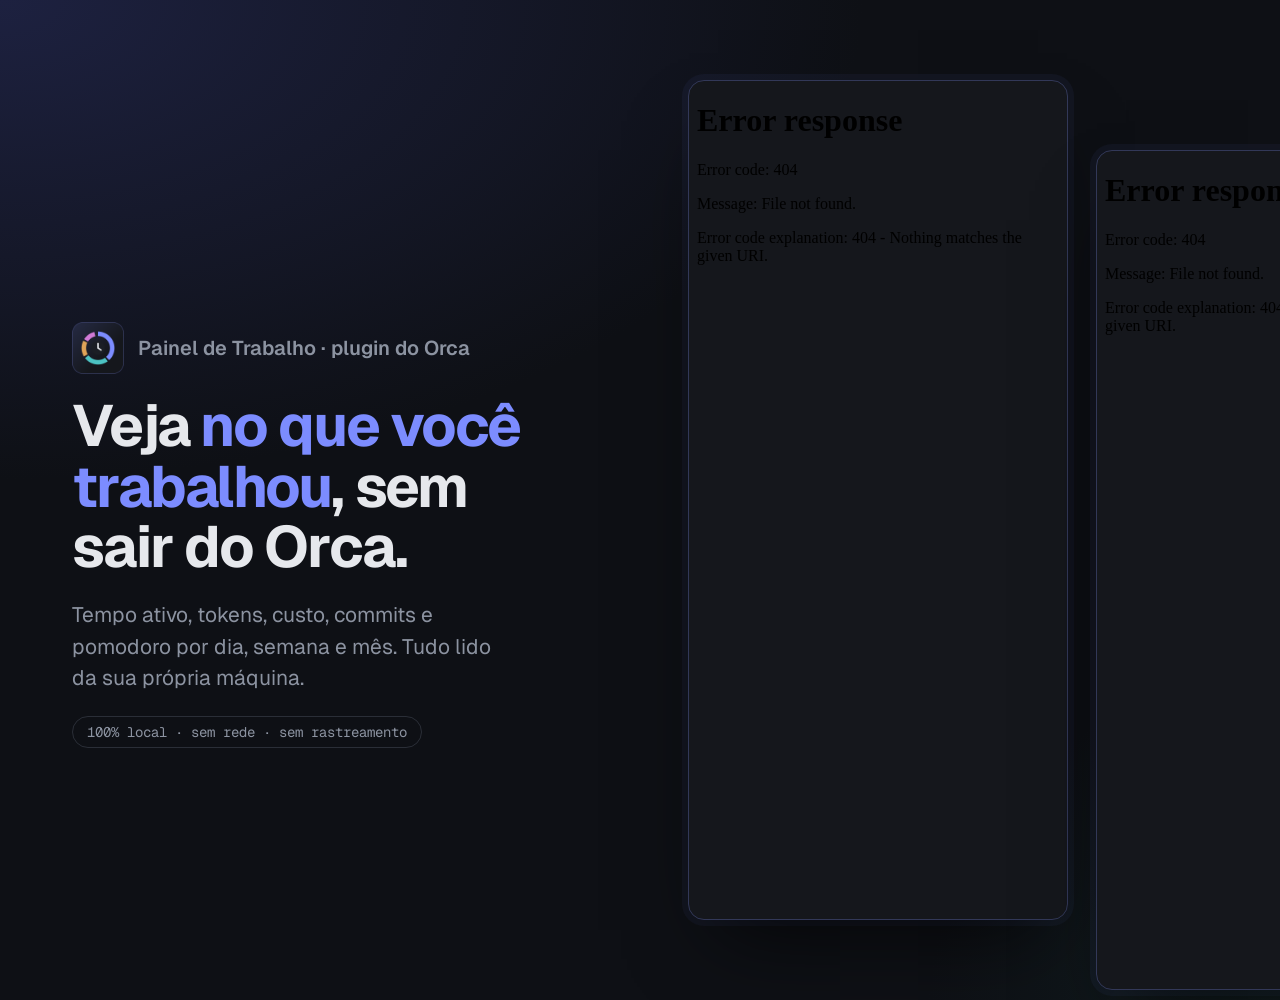
==== tools/demo/vitrine.html @ eb9f7cf4 "Painel de Trabalho: plugin do Orca com tempo ativo, tokens, custo, commits, pomodoro e tarefas" ====
<!doctype html>
<html lang="pt-BR">
  <head>
    <meta charset="utf-8" />
    <title>Vitrine do Painel de Trabalho</title>
    <!-- Monta a capa e os prints do catálogo (1600×1000) com o painel de demonstração em iframes.
         ?modo=capa|resumo|historico|foco -->
    <style>
      @font-face { font-family: 'Geist'; src: url('../../panel/fonts/geist-latin-wght-normal.woff2') format('woff2'); font-weight: 100 900; }
      @font-face { font-family: 'Geist Mono'; src: url('../../panel/fonts/geist-mono-latin-wght-normal.woff2') format('woff2'); font-weight: 100 900; }
      :root { --bg: #0e1015; --fg: #e6e8ec; --mut: #8c93a1; --acc: #7c8cff; --line: #2a2e37; }
      * { box-sizing: border-box; }
      html, body { margin: 0; width: 1600px; height: 1000px; overflow: hidden; background: var(--bg); color: var(--fg); font-family: 'Geist', system-ui, sans-serif; }
      body { background: radial-gradient(90% 80% at 0% 0%, #1d2140 0%, transparent 60%), radial-gradient(70% 70% at 100% 100%, #152a2a 0%, transparent 60%), var(--bg); }
      .palco { position: absolute; inset: 0; display: grid; grid-template-columns: 560px 1fr; gap: 56px; padding: 80px 72px; align-items: center; }
      .texto { display: grid; gap: 22px; align-content: center; }
      .marca { display: flex; align-items: center; gap: 14px; font-size: 20px; font-weight: 600; color: var(--mut); }
      .marca img { width: 52px; height: 52px; }
      h1 { margin: 0; font-size: 58px; line-height: 1.04; letter-spacing: -0.03em; font-weight: 700; text-wrap: balance; }
      h1 em { font-style: normal; color: var(--acc); }
      p { margin: 0; font-size: 21px; line-height: 1.5; color: var(--mut); max-width: 30ch; }
      ul { margin: 0; padding: 0; list-style: none; display: grid; gap: 12px; font-size: 19px; }
      li { display: flex; gap: 12px; align-items: baseline; }
      li::before { content: ''; flex: none; width: 8px; height: 8px; border-radius: 2px; background: var(--acc); transform: translateY(-2px); }
      li:nth-child(2)::before { background: #4cc3c3; }
      li:nth-child(3)::before { background: #e0a458; }
      li:nth-child(4)::before { background: #d17ad6; }
      .selo { display: inline-flex; gap: 8px; align-items: center; font-family: 'Geist Mono', monospace; font-size: 14px; color: var(--mut); border: 1px solid var(--line); border-radius: 999px; padding: 6px 14px; width: fit-content; }
      .telas { display: flex; gap: 28px; justify-content: center; align-items: flex-start; height: 100%; }
      .tela { width: 380px; height: 840px; border-radius: 16px; overflow: hidden; border: 1px solid #323858; box-shadow: 0 40px 80px -30px rgba(0, 0, 0, 0.7), 0 0 0 6px rgba(124, 140, 255, 0.05); flex: none; background: #15171c; }
      .tela.baixa { margin-top: 70px; }
      .tela iframe { width: 380px; height: 840px; border: 0; display: block; }
    </style>
  </head>
  <body>
    <div class="palco">
      <div class="texto" id="texto"></div>
      <div class="telas" id="telas"></div>
    </div>
    <script>
      const modos = {
        capa: {
          titulo: 'Veja <em>no que você trabalhou</em>, sem sair do Orca.',
          sub: 'Tempo ativo, tokens, custo, commits e pomodoro por dia, semana e mês. Tudo lido da sua própria máquina.',
          lista: [],
          telas: ['tipo=semana', 'tipo=dia&aba=sessoes&pomo=pausa']
        },
        resumo: {
          titulo: 'Seu dia, semana e mês num relance.',
          sub: '',
          lista: ['Tempo ativo dos agentes, sem contar em dobro os que rodam em paralelo', 'Onde foi o tempo, projeto por projeto', 'Custo estimado e tokens por modelo', 'Comparação com o período anterior'],
          telas: ['tipo=semana', 'tipo=mes&metrica=custo&pomo=parado']
        },
        historico: {
          titulo: 'Cada sessão e cada commit, no lugar certo.',
          sub: '',
          lista: ['Sessões do Claude Code e do Codex com título, projeto e branch', 'Seus commits em todos os repositórios', 'Worktrees somam no mesmo projeto', 'Histórico guardado mesmo depois que as transcrições são apagadas'],
          telas: ['tipo=semana&aba=sessoes&pomo=parado', 'tipo=semana&aba=commits&pomo=parado']
        },
        foco: {
          titulo: 'Pomodoro e tarefas junto do seu código.',
          sub: '',
          lista: ['Pomodoro no painel e na barra de status do Orca', 'Notificação no fim de cada foco e pausa', 'Lista de tarefas que entra no relatório', 'Tempo de foco hora a hora, ao lado dos agentes'],
          telas: ['tipo=dia&aba=tarefas&pomo=foco', 'tipo=dia&pomo=pausa&metrica=focoMin']
        }
      }
      const modo = modos[new URLSearchParams(location.search).get('modo') || 'capa']
      const texto = document.getElementById('texto')
      texto.innerHTML = `<div class="marca"><img src="../../media/icon.png" alt="">Painel de Trabalho · plugin do Orca</div><h1>${modo.titulo}</h1>`
      if (modo.sub) texto.insertAdjacentHTML('beforeend', `<p>${modo.sub}</p>`)
      if (modo.lista.length) texto.insertAdjacentHTML('beforeend', `<ul>${modo.lista.map((i) => `<li>${i}</li>`).join('')}</ul>`)
      texto.insertAdjacentHTML('beforeend', '<span class="selo">100% local · sem rede · sem rastreamento</span>')
      document.getElementById('telas').innerHTML = modo.telas
        .map((q, i) => `<div class="tela${i === 1 ? ' baixa' : ''}"><iframe src="demo.html?${q}" title="Painel de demonstração"></iframe></div>`)
        .join('')
    </script>
  </body>
</html>
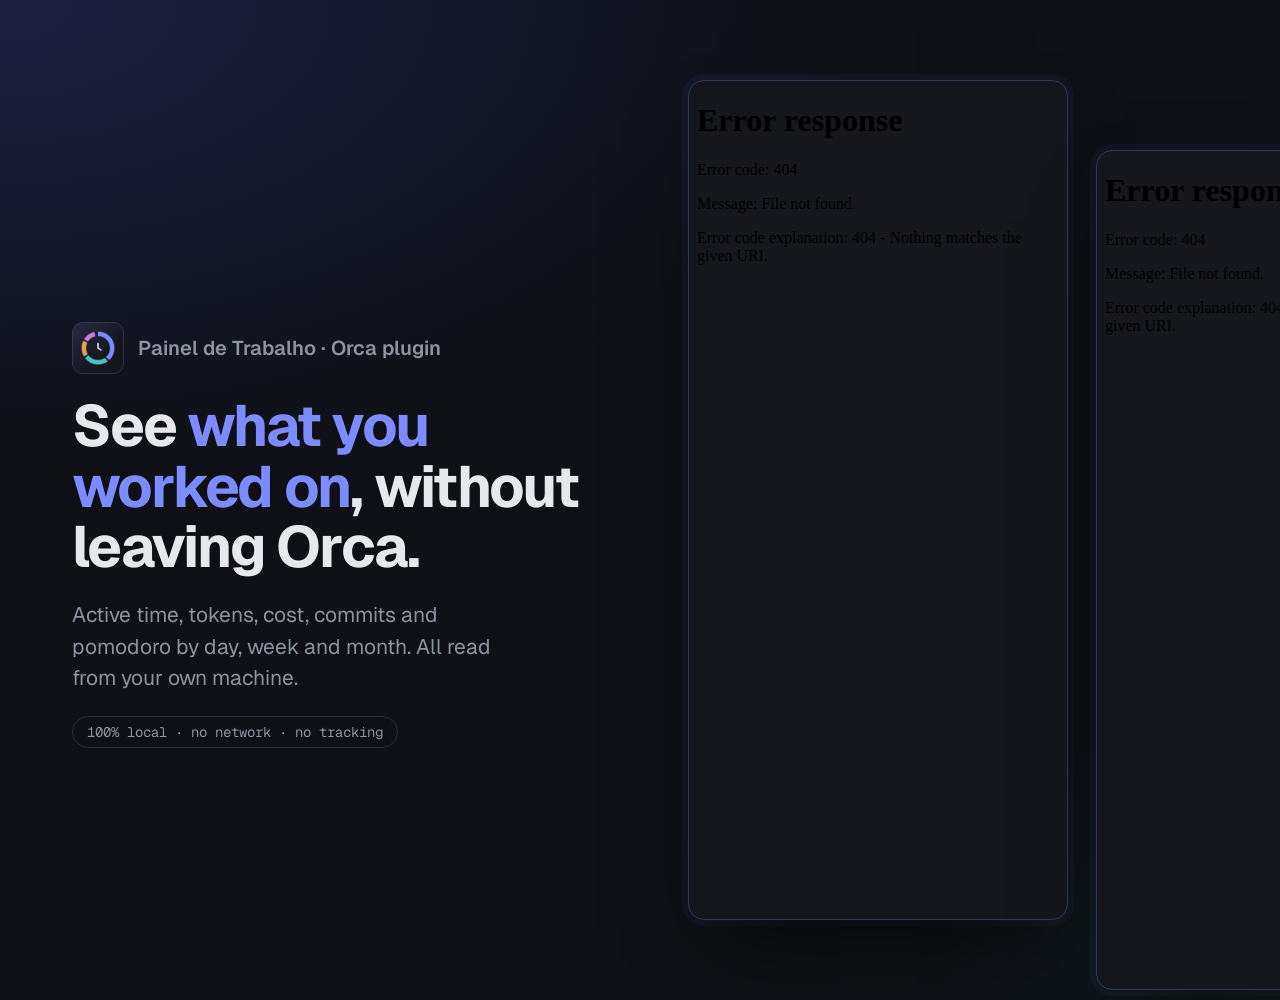
==== commit dab28b46: "feat: suporte a 4 idiomas (pt-BR, en, es, zh-CN) — v0.3.0 - painel e worker traduzidos (barra de sta" ====
--- a/tools/demo/vitrine.html
+++ b/tools/demo/vitrine.html
@@ -1,5 +1,5 @@
 <!doctype html>
-<html lang="pt-BR">
+<html lang="en">
   <head>
     <meta charset="utf-8" />
     <title>Vitrine do Painel de Trabalho</title>
@@ -40,38 +40,38 @@
     <script>
       const modos = {
         capa: {
-          titulo: 'Veja <em>no que você trabalhou</em>, sem sair do Orca.',
-          sub: 'Tempo ativo, tokens, custo, commits e pomodoro por dia, semana e mês. Tudo lido da sua própria máquina.',
+          titulo: 'See <em>what you worked on</em>, without leaving Orca.',
+          sub: 'Active time, tokens, cost, commits and pomodoro by day, week and month. All read from your own machine.',
           lista: [],
           telas: ['tipo=semana', 'tipo=dia&aba=sessoes&pomo=pausa']
         },
         resumo: {
-          titulo: 'Seu dia, semana e mês num relance.',
+          titulo: 'Your day, week and month at a glance.',
           sub: '',
-          lista: ['Tempo ativo dos agentes, sem contar em dobro os que rodam em paralelo', 'Onde foi o tempo, projeto por projeto', 'Custo estimado e tokens por modelo', 'Comparação com o período anterior'],
+          lista: ['Agent active time, never double counting parallel agents', 'Where the time went, project by project', 'Estimated cost and tokens per model', 'Compared with the previous period'],
           telas: ['tipo=semana', 'tipo=mes&metrica=custo&pomo=parado']
         },
         historico: {
-          titulo: 'Cada sessão e cada commit, no lugar certo.',
+          titulo: 'Every session and every commit, in one place.',
           sub: '',
-          lista: ['Sessões do Claude Code e do Codex com título, projeto e branch', 'Seus commits em todos os repositórios', 'Worktrees somam no mesmo projeto', 'Histórico guardado mesmo depois que as transcrições são apagadas'],
+          lista: ['Claude Code and Codex sessions with title, project and branch', 'Your commits across all your repositories', 'Worktrees count toward their main project', 'History kept even after transcripts are deleted'],
           telas: ['tipo=semana&aba=sessoes&pomo=parado', 'tipo=semana&aba=commits&pomo=parado']
         },
         foco: {
-          titulo: 'Pomodoro e tarefas junto do seu código.',
+          titulo: 'Pomodoro and tasks next to your code.',
           sub: '',
-          lista: ['Pomodoro no painel e na barra de status do Orca', 'Notificação no fim de cada foco e pausa', 'Lista de tarefas que entra no relatório', 'Tempo de foco hora a hora, ao lado dos agentes'],
-          telas: ['tipo=dia&aba=tarefas&pomo=foco', 'tipo=dia&pomo=pausa&metrica=focoMin']
+          lista: ['Pomodoro in the panel and in Orca’s status bar', 'A notification at the end of each focus and break', 'A to-do list that feeds the report', 'In English, Português, Español and 中文'],
+          telas: ['tipo=dia&aba=tarefas&pomo=foco', 'lang=pt-BR&tipo=dia&pomo=pausa&metrica=focoMin']
         }
       }
       const modo = modos[new URLSearchParams(location.search).get('modo') || 'capa']
       const texto = document.getElementById('texto')
-      texto.innerHTML = `<div class="marca"><img src="../../media/icon.png" alt="">Painel de Trabalho · plugin do Orca</div><h1>${modo.titulo}</h1>`
+      texto.innerHTML = `<div class="marca"><img src="../../media/icon.png" alt="">Painel de Trabalho · Orca plugin</div><h1>${modo.titulo}</h1>`
       if (modo.sub) texto.insertAdjacentHTML('beforeend', `<p>${modo.sub}</p>`)
       if (modo.lista.length) texto.insertAdjacentHTML('beforeend', `<ul>${modo.lista.map((i) => `<li>${i}</li>`).join('')}</ul>`)
-      texto.insertAdjacentHTML('beforeend', '<span class="selo">100% local · sem rede · sem rastreamento</span>')
+      texto.insertAdjacentHTML('beforeend', '<span class="selo">100% local · no network · no tracking</span>')
       document.getElementById('telas').innerHTML = modo.telas
-        .map((q, i) => `<div class="tela${i === 1 ? ' baixa' : ''}"><iframe src="demo.html?${q}" title="Painel de demonstração"></iframe></div>`)
+        .map((q, i) => `<div class="tela${i === 1 ? ' baixa' : ''}"><iframe src="demo.html?${q.includes('lang=') ? '' : `lang=${new URLSearchParams(location.search).get('lang') || 'en'}&`}${q}" title="Demo panel"></iframe></div>`)
         .join('')
     </script>
   </body>
